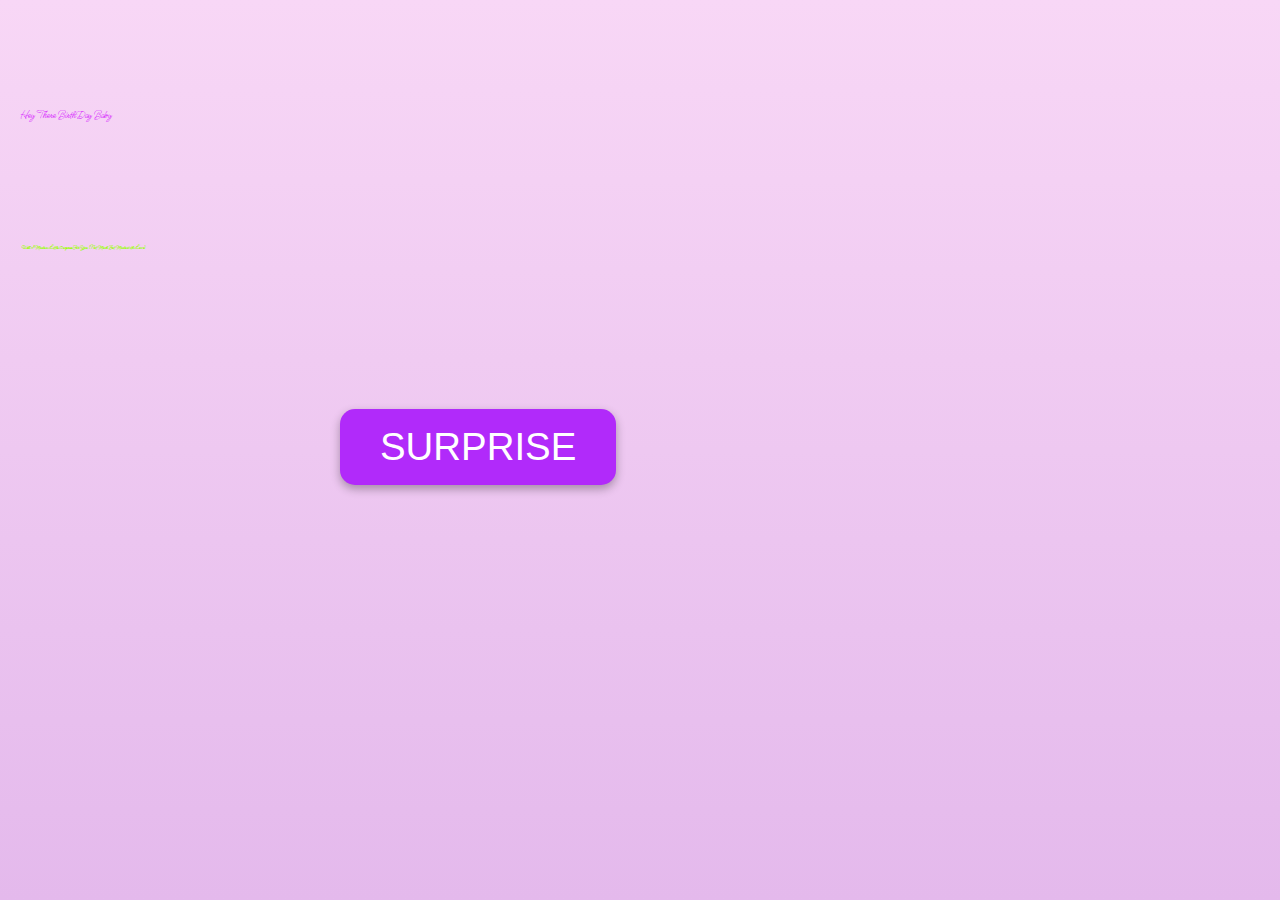
==== supraise/index.html @ ad4d24ae "Add files via upload" ====
<!DOCTYPE html>
<html lang="en">
<head>
  <meta charset="UTF-8">
  <meta name="viewport" content="width=device-width, initial-scale=1.0">
  <title>Birthday Surprise</title>
  <style>
    @import url('https://fonts.googleapis.com/css2?family=Ms+Madi&display=swap');

    /* Root variables for colors */
    :root {
      --pink: #D100FF; /* Bright Pink */
      --neon-green: #99FF00; /* Neon Green */
      --button-bg: #B12AFA; /* Button Background */
      --button-text: #FFFFFF; /* Button Text */
      --shadow-color: rgba(0, 0, 0, 0.3); /* Shadow */
    }

    /* General Reset */
    * {
      margin: 0;
      padding: 0;
      box-sizing: border-box;
    }

    body {
      font-family: "Ms Madi"; /* Apply Ms Madi font */
      background: linear-gradient(to bottom, #f8d7f6, #e4b9ec); /* Soft pink gradient */
      display: flex;
      flex-direction: column;
      align-items: flex-start; /* Align items to the left */
      justify-content: space-evenly;
      min-height: 100vh;
      text-align: left; /* Change text alignment to left */
      overflow: hidden;
      position: relative;
      padding-left: 20px; /* Add some padding from the left */
    }

    h1 {
     position:relative;
     top:-10vh;
      color: var(--pink);
      font-size: 10px;
      font-weight:200;
      margin-bottom: 0.1rem;
      font-style:normal;
      animation: slidein 1.5s ease-out;
    }

    h6 {
     position:relative;
     top:-19vh;
      color: var(--neon-green);
     font-weight:100px;
      font-size: 5px;
      line-height: 1.5;
      margin-bottom: 0.1rem;
      padding: 0.1rem;
      animation: fadein 2s ease-in-out 0.5s;
      animation-fill-mode: backwards;
    }

    /* Button Style */
    .btn {
      background-color: var(--button-bg);
      color: var(--button-text);
      font-size: 3vw;
      font-weight: 500;
     aglin:0vw;
      text-transform: uppercase;
      border: none;
      border-radius: 15px;
      padding: 1rem 2.5rem;
      cursor: pointer;
      box-shadow: 0 4px 10px var(--shadow-color);
      transition: all 0.2s ease-in-out, box-shadow 0.2s ease;
      position:relative;
      top:-24vh; /* Adjust this value similarly to the h1 and h6 */
      left: 25vw;  /* Adjust positioning based on your preference */
      animation: bounceIn 2s ease-in-out 1s;
      animation-fill-mode: backwards;
    }

    .btn:hover {
      transform: scale(1.08);
     background-color:var(--pink);
     color:var(--neon-green);
      box-shadow: 0 6px 12px var(--shadow-color);
    }

    /* Animations */
    @keyframes slidein {
      from {
        transform: translateX(-100vw);
      }
      to {
        transform: translateX(0);
      }
    }

    @keyframes fadein {
      from {
        opacity: 0;
        transform: translateY(30px);
      }
      to {
        opacity: 1;
        transform: translateY(0);
      }
    }

    @keyframes bounceIn {
      0% {
        transform: translateY(-100vh);
      }
      60% {
        transform: translateY(20px);
      }
      100% {
        transform: translateY(0);
      }
    }

    /* Media Queries for Responsiveness */
    @media (max-width: 768px) {
      h1 {
        font-size: 12vw;
      }

      h6 {
        font-size: 6vw;
      }

      .btn {
        font-size: 4vw;
        padding: 0.8rem 1.5rem;
        top:-28vh; /* Adjust this value for smaller screens */
        left: 12%;
      }
    }

    @media (max-width: 480px) {
      h1 {
        font-size: 14vw;
      }

      h6 {
        font-size: 7vw;
      }

      .btn {
        font-size: 5vw;
        padding: 0.6rem 1.2rem;
        top:-30vh; /* Adjust this value for smaller screens */
        left: 15%;
      }
    }
  </style>
</head>
<body>
  <h1>Hey There BirthDay Baby</h1>
  <h6>Well I Made a Little Surprise For You (Not Much But Made with Love)</h6>
 <a href="supraise/index.html"><button class="btn">Surprise</button></a>
</body>
</html>
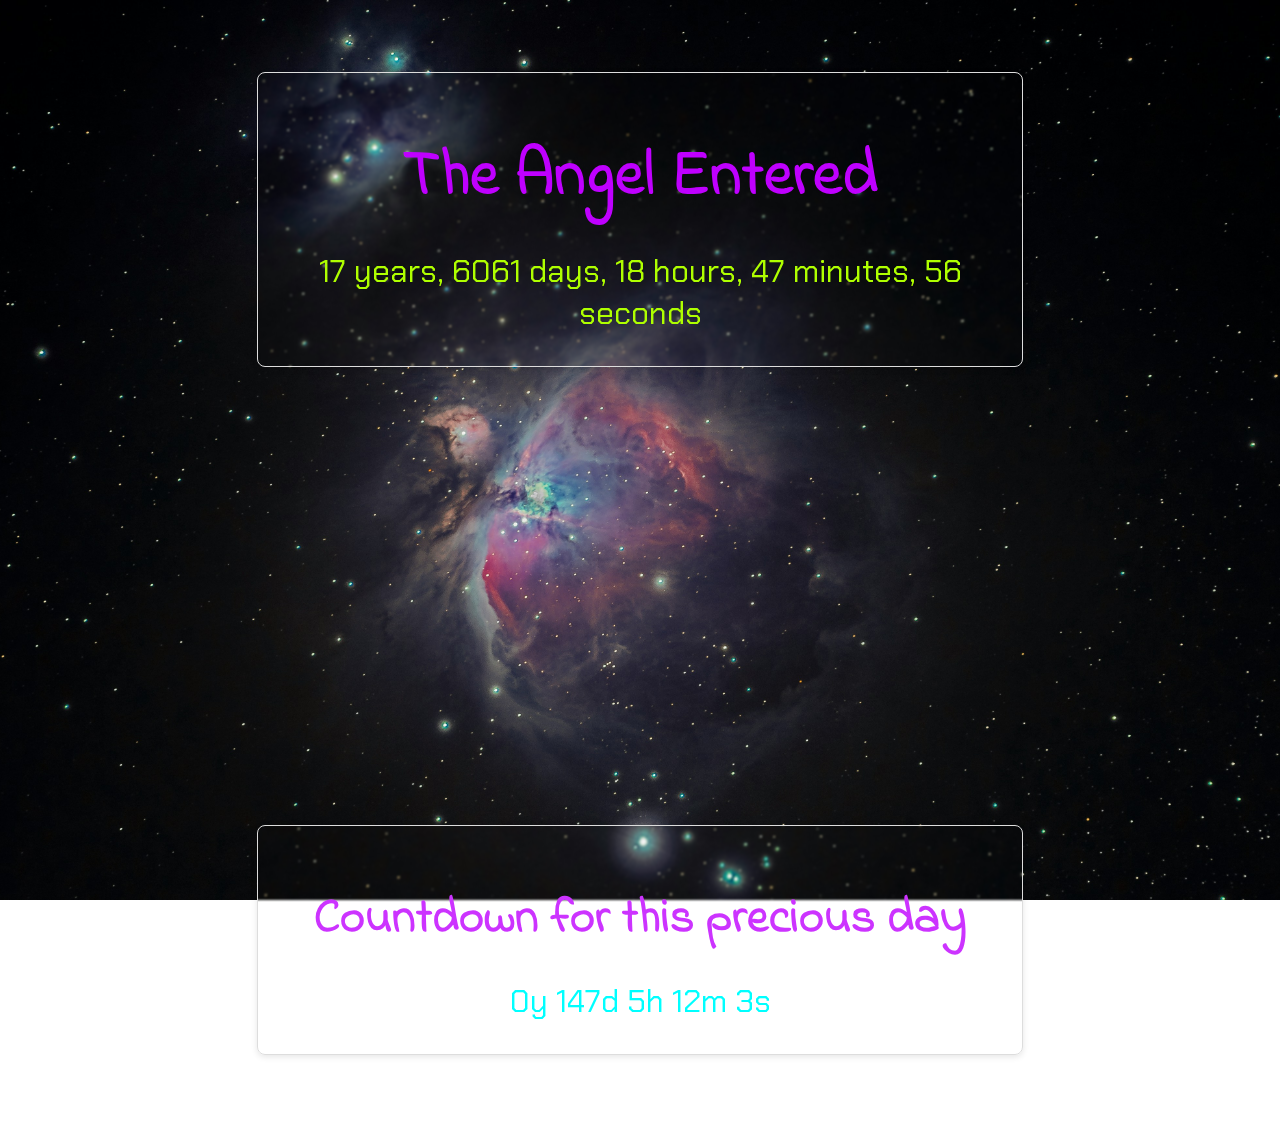
==== commit e6723d5c: "Add files via upload" ====
--- a/supraise/index.html
+++ b/supraise/index.html
@@ -1,166 +1,28 @@
 <!DOCTYPE html>
-<html lang="en">
+
+<html>
 <head>
-  <meta charset="UTF-8">
-  <meta name="viewport" content="width=device-width, initial-scale=1.0">
-  <title>Birthday Surprise</title>
-  <style>
-    @import url('https://fonts.googleapis.com/css2?family=Ms+Madi&display=swap');
+  <meta http-equiv="CONTENT-TYPE" content="text/html; charset=UTF-8">
+  <link rel="stylesheet" href="style.css"/>
+  <title>my little supraisw</title>
+</head>
+<body><section class="ti">
+  <h1 class="t">The Angel Entered </h1>
+  <div class="tim"id="timer">
+  </div></section>
+  <div class="letter creative">
+    <p>
+      <h1 class="tt"> Dear Dheenu</h1>
 
-    /* Root variables for colors */
-    :root {
-      --pink: #D100FF; /* Bright Pink */
-      --neon-green: #99FF00; /* Neon Green */
-      --button-bg: #B12AFA; /* Button Background */
-      --button-text: #FFFFFF; /* Button Text */
-      --shadow-color: rgba(0, 0, 0, 0.3); /* Shadow */
-    }
+Hello my beautiful princess, hope you doing well while reading this letter, Your birthday i mean the day my gorgeous angel born for me And to guide me through my life, i couldn't be with you this brithday but in few years I'd be kissing you while i wishing you very happy birthday as your husband ☺️ and I'd be happiest man ever exists while i see you my gorgeous princess smile because of me, couldn't wait to see your sparkling eyes i mean those beautiful stars and your cheeks the sweetest thing i ever going to taste and your lips the pink Roses petals that I'm too lucky to kiss, wishing to hug you and be your servant for your birthday my princess, well my darling I'd be there for you as soon as I can and hoping to make your every birthdays memorable. 
 
-    /* General Reset */
-    * {
-      margin: 0;
-      padding: 0;
-      box-sizing: border-box;
-    }
-
-    body {
-      font-family: "Ms Madi"; /* Apply Ms Madi font */
-      background: linear-gradient(to bottom, #f8d7f6, #e4b9ec); /* Soft pink gradient */
-      display: flex;
-      flex-direction: column;
-      align-items: flex-start; /* Align items to the left */
-      justify-content: space-evenly;
-      min-height: 100vh;
-      text-align: left; /* Change text alignment to left */
-      overflow: hidden;
-      position: relative;
-      padding-left: 20px; /* Add some padding from the left */
-    }
-
-    h1 {
-     position:relative;
-     top:-10vh;
-      color: var(--pink);
-      font-size: 10px;
-      font-weight:200;
-      margin-bottom: 0.1rem;
-      font-style:normal;
-      animation: slidein 1.5s ease-out;
-    }
-
-    h6 {
-     position:relative;
-     top:-19vh;
-      color: var(--neon-green);
-     font-weight:100px;
-      font-size: 5px;
-      line-height: 1.5;
-      margin-bottom: 0.1rem;
-      padding: 0.1rem;
-      animation: fadein 2s ease-in-out 0.5s;
-      animation-fill-mode: backwards;
-    }
-
-    /* Button Style */
-    .btn {
-      background-color: var(--button-bg);
-      color: var(--button-text);
-      font-size: 3vw;
-      font-weight: 500;
-     aglin:0vw;
-      text-transform: uppercase;
-      border: none;
-      border-radius: 15px;
-      padding: 1rem 2.5rem;
-      cursor: pointer;
-      box-shadow: 0 4px 10px var(--shadow-color);
-      transition: all 0.2s ease-in-out, box-shadow 0.2s ease;
-      position:relative;
-      top:-24vh; /* Adjust this value similarly to the h1 and h6 */
-      left: 25vw;  /* Adjust positioning based on your preference */
-      animation: bounceIn 2s ease-in-out 1s;
-      animation-fill-mode: backwards;
-    }
-
-    .btn:hover {
-      transform: scale(1.08);
-     background-color:var(--pink);
-     color:var(--neon-green);
-      box-shadow: 0 6px 12px var(--shadow-color);
-    }
-
-    /* Animations */
-    @keyframes slidein {
-      from {
-        transform: translateX(-100vw);
-      }
-      to {
-        transform: translateX(0);
-      }
-    }
-
-    @keyframes fadein {
-      from {
-        opacity: 0;
-        transform: translateY(30px);
-      }
-      to {
-        opacity: 1;
-        transform: translateY(0);
-      }
-    }
-
-    @keyframes bounceIn {
-      0% {
-        transform: translateY(-100vh);
-      }
-      60% {
-        transform: translateY(20px);
-      }
-      100% {
-        transform: translateY(0);
-      }
-    }
-
-    /* Media Queries for Responsiveness */
-    @media (max-width: 768px) {
-      h1 {
-        font-size: 12vw;
-      }
-
-      h6 {
-        font-size: 6vw;
-      }
-
-      .btn {
-        font-size: 4vw;
-        padding: 0.8rem 1.5rem;
-        top:-28vh; /* Adjust this value for smaller screens */
-        left: 12%;
-      }
-    }
-
-    @media (max-width: 480px) {
-      h1 {
-        font-size: 14vw;
-      }
-
-      h6 {
-        font-size: 7vw;
-      }
-
-      .btn {
-        font-size: 5vw;
-        padding: 0.6rem 1.2rem;
-        top:-30vh; /* Adjust this value for smaller screens */
-        left: 15%;
-      }
-    }
-  </style>
-</head>
-<body>
-  <h1>Hey There BirthDay Baby</h1>
-  <h6>Well I Made a Little Surprise For You (Not Much But Made with Love)</h6>
- <a href="supraise/index.html"><button class="btn">Surprise</button></a>
+      <strong >Love you My Princess Dheena</strong>
+      </p>
+  </div><section class="cnt">
+    <h1 class="t2">Countdown for this precious day</h1>
+  <div class="cu" id="count"></div>
+    
+  </section>
 </body>
-</html>+<script src="job.js"></script>
+</html>
--- a/supraise/style.css
+++ b/supraise/style.css
@@ -0,0 +1,238 @@
+@import url('https://fonts.googleapis.com/css2?family=Chakra+Petch:ital,wght@0,300;0,400;0,500;0,600;0,700;1,300;1,400;1,500;1,600;1,700&display=swap');
+@import url('https://fonts.googleapis.com/css2?family=Ms+Madi&display=swap');
+@import url('https://fonts.googleapis.com/css2?family=Atma:wght@300;400;500;600;700&family=Indie+Flower&display=swap');
+
+:root {
+  --i2:#008CFF;
+  --p: #BF00FF;
+  --L: #AFFF00;
+  --p2: #CC33FF;
+  --L2: #00FFFF;
+}
+
+body {
+  display: flex;
+  flex-direction: column;
+  align-items: center;
+  justify-content: center;
+  background-image: url('hh.jpg');
+  background-size: cover;
+  background-repeat: no-repeat;
+  background-position: center;
+  background-attachment: fixed;
+  padding: 2rem;
+  font-family: 'Chakra Petch', sans-serif;
+}
+
+.ti,
+.cnt,
+.letter {
+  margin: 2rem 0;
+  backdrop-filter: blur(1px);
+  padding: 2rem;
+  width: 80%;
+  max-width: 700px;
+  border: 1px solid #ddd;
+  border-radius: 8px;
+  box-shadow: 0 2px 6px rgba(0, 0, 0, 0.1);
+  
+}
+
+.ti:hover,
+.cnt:hover,
+.letter:hover {
+  transform: scale(1.02);
+  box-shadow: 0 4px 10px rgba(0, 0, 0, 0.2);
+}
+
+.letter {
+  opacity: 0;
+  transform: translateX(-1000vw);
+  animation: slideIn 2s forwards ease-in;
+  
+  
+}
+
+@keyframes slideIn {
+  to {
+    opacity: 1;
+    transform: translateX(0);
+  }
+}
+
+header {
+  margin: 0;
+  display: inline-block;
+  position: fixed;
+  top: 0;
+  width: 100%;
+  background-color: black;
+  z-index: 1000;
+}
+
+h1 {
+  margin: 10px auto;
+  padding: 1rem;
+  color: white;
+  text-align: center;
+  font-size: clamp(1.5rem, 3vw, 2rem);
+}
+
+/* Letter Styling Variants */
+.letter.formal {
+  background-color: #ffffff;
+  color: #333333;
+}
+
+.letter.personal {
+  background-color: #f8f9fa;
+  color: #2c3e50;
+}
+
+.letter.creative {
+  font-family: Ms Madi;
+  background-color: #e6f7ff;
+  color: #34495e;
+}
+
+.letter.pink {
+  background-color: #fde2e4;
+}
+
+.letter.lavender {
+  background-color: #f3e8ff;
+}
+
+.letter.green {
+  background-color: #eaffea;
+}
+
+/* Text Styles */
+.t {
+  font-size: clamp(2rem, 6vw, 4rem);
+  color: var(--p);
+  font-family: Indie Flower;
+  text-align: center;
+  animation:di 2s ease-in,glow1 2s infinite;
+}
+
+.t2 {
+  font-size: clamp(1.5rem, 5vw, 3em);
+  color: var(--p2);
+  font-family: Indie Flower;
+  text-align: center;
+  animation:di 2s ease-in,glow2 2s infinite
+}
+
+.tt {
+  font-size: clamp(1rem, 5vw, 3em);
+  color: var(--i2);
+  text-align: center;
+  animation:di 2s ease-in,glow3 2s infinite
+}
+
+.tim {
+  font-size: clamp(1rem, 4vw, 2rem);
+  color: var(--L);
+  font-family: Chakra Petch;
+  text-align: center;
+  
+}
+
+.cu {
+  font-size: clamp(1rem, 4vw, 2rem);
+  color: var(--L2);
+  font-family: Chakra Petch;
+  text-align: center;
+}
+
+/* Responsive Design */
+@media (max-width: 768px) {
+  .ti,
+  .cnt,
+  .letter {
+    width: 95%;
+    padding: 1.5rem;
+  }
+
+  body {
+    padding: 1rem;
+  }
+
+  header h1 {
+    font-size: clamp(1.2rem, 4vw, 1.5rem);
+  }
+}
+
+@media (max-width: 480px) {
+  .t {
+    font-size: clamp(1.5rem, 5vw, 2.5rem);
+  }
+
+  .t2 {
+    font-size: clamp(1.2rem, 4.5vw, 2rem);
+  }
+
+  .tim,
+  .cu {
+    font-size: clamp(0.8rem, 3.5vw, 1.2rem);
+  }
+
+  .letter {
+    font-size: 0.9rem;
+    padding: 1rem;
+  }
+}
+
+
+
+
+
+@keyframes di{
+  
+  from{
+    opacity:0.1;
+  }
+  to{
+    opacity:1;
+  }
+}
+
+
+
+
+
+@keyframes glow1 {
+  from {
+    text-shadow: 0 0 5px #BF00FF, 0 0 10px #BF00FF, 0 0 20px #BF00FF, 
+                 0 0 40px #BF00FF, 0 0 80px #BF00FF, 0 0 90px #BF00FF;
+  }
+  to {
+    text-shadow: 0 0 10px #CC33FF, 0 0 20px #CC33FF, 0 0 30px #CC33FF, 
+                 0 0 50px #CC33FF, 0 0 100px #CC33FF, 0 0 150px #CC33FF;
+  }
+}
+
+@keyframes glow2 {
+  0% {
+    text-shadow: 0 0 5px #CC33FF , 0 0 10px #CC33FF , 0 0 20px #CC33FF , 0 0 30px #CC33FF , 0 0 40px #CC33FF , 0 0 50px #CC33FF , 0 0 60px #CC33FF ;
+  }
+  50% {
+    text-shadow: 0 0 10px  #BF00FF, 0 0 20px  #BF00FF, 0 0 30px  #BF00FF, 0 0 40px  #BF00FF, 0 0 50px  #BF00FF, 0 0 60px  #BF00FF, 0 0 70px  #BF00FF;
+  }
+  100% {
+    text-shadow: 0 0 5px #CC33FF , 0 0 10px #CC33FF , 0 0 20px #CC33FF , 0 0 30px #CC33FF , 0 0 40px #CC33FF , 0 0 50px #CC33FF , 0 0 60px #CC33FF ;
+  }
+}
+
+@keyframes glow3 {
+  0% {
+    text-shadow: 0 0 5px #008CFF, 0 0 10px #008CFF, 0 0 20px #008CFF, 0 0 30px #008CFF, 0 0 40px #008CFF, 0 0 50px #008CFF, 0 0 60px #008CFF;
+  }
+  50% {
+    text-shadow: 0 0 10px  #007EFF, 0 0 20px  #007EFF, 0 0 30px  #007EFF, 0 0 40px  #007EFF, 0 0 50px  #007EFF, 0 0 60px  #007EFF, 0 0 70px  #007EFF;
+  }
+  100% {
+    text-shadow: 0 0 5px #008CFF, 0 0 10px #008CFF, 0 0 20px #008CFF, 0 0 30px #008CFF, 0 0 40px #008CFF, 0 0 50px #008CFF, 0 0 60px #008CFF;
+  }
+}
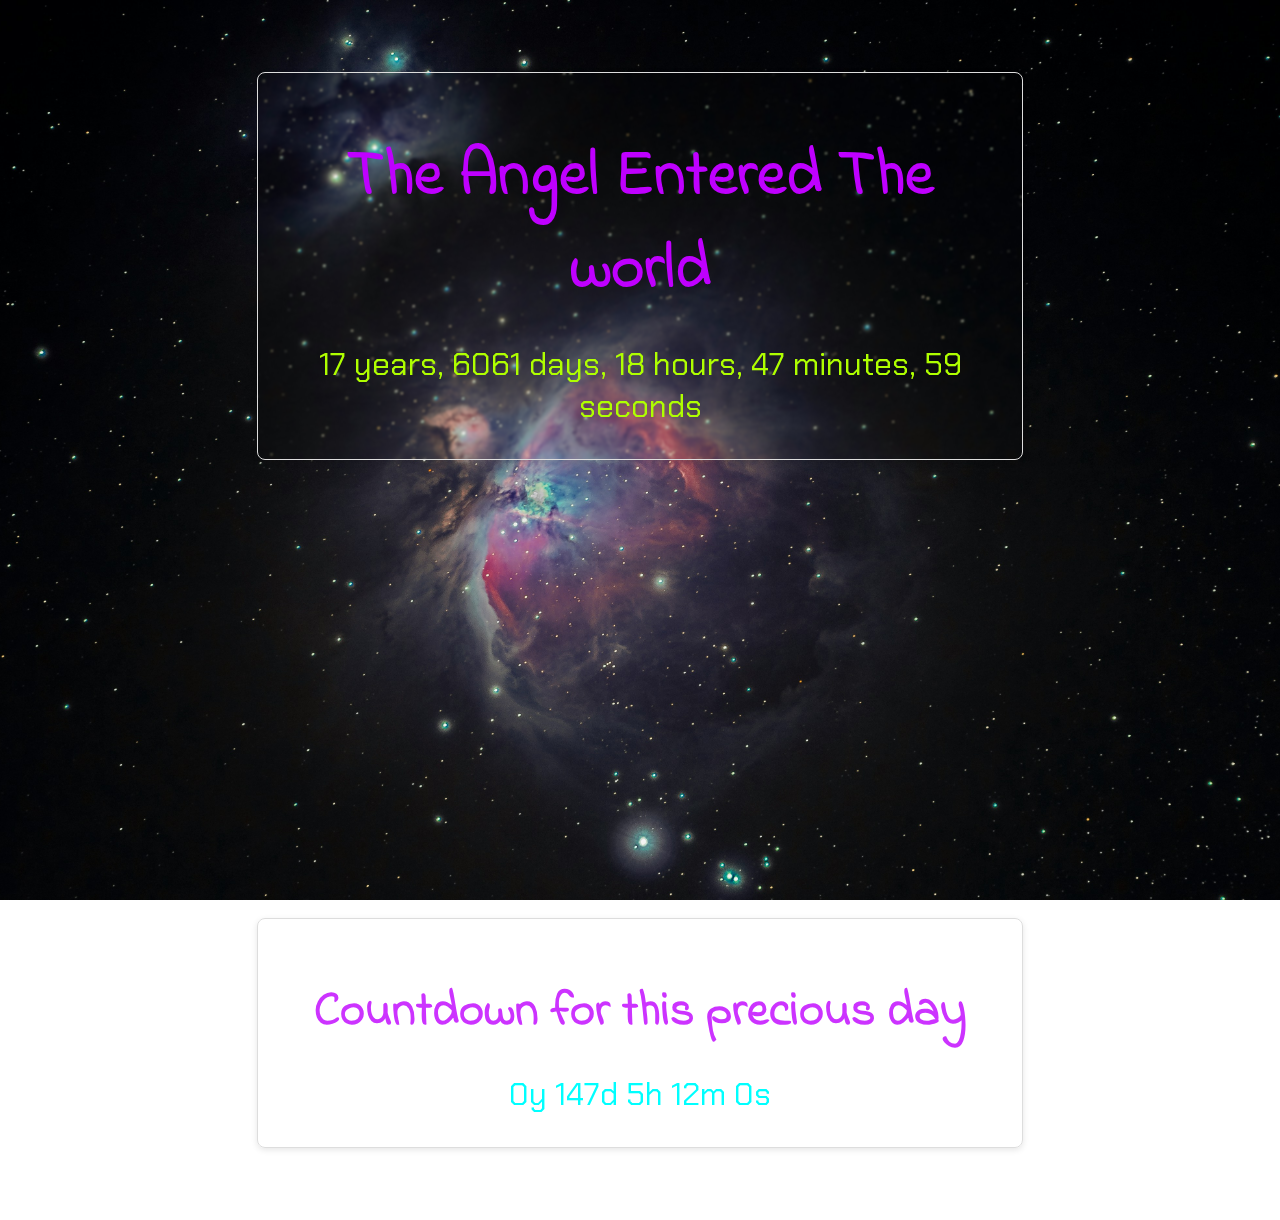
==== commit af65f6c1: "Update index.html" ====
--- a/supraise/index.html
+++ b/supraise/index.html
@@ -4,10 +4,10 @@
 <head>
   <meta http-equiv="CONTENT-TYPE" content="text/html; charset=UTF-8">
   <link rel="stylesheet" href="style.css"/>
-  <title>my little supraisw</title>
+  <title>my little supraise</title>
 </head>
 <body><section class="ti">
-  <h1 class="t">The Angel Entered </h1>
+  <h1 class="t">The Angel Entered The world </h1>
   <div class="tim"id="timer">
   </div></section>
   <div class="letter creative">
--- a/supraise/style.css
+++ b/supraise/style.css
@@ -48,7 +48,7 @@
 .letter {
   opacity: 0;
   transform: translateX(-1000vw);
-  animation: slideIn 2s forwards ease-in;
+  animation: slideIn 3s forwards ease-in;
   
   
 }
